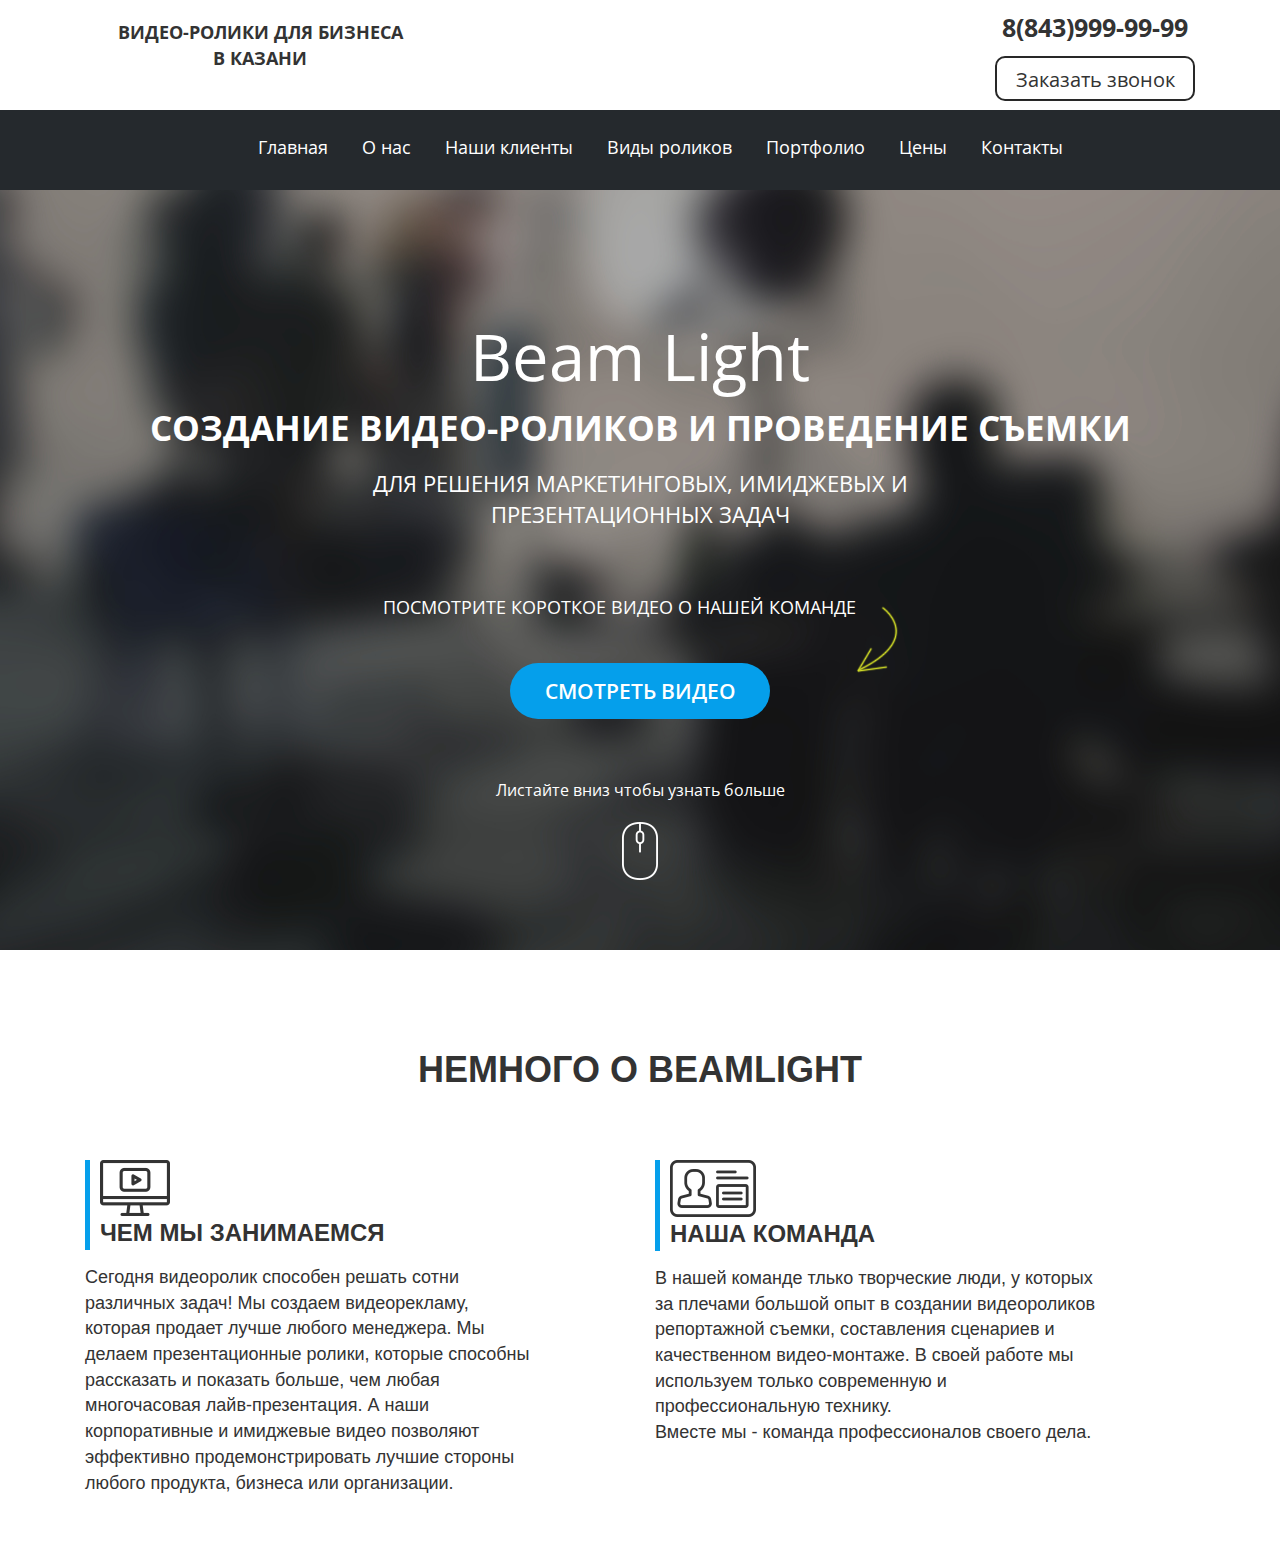
==== 13/index.html @ 39e86d51 "Add files via upload" ====
<!DOCTYPE html>
<html lang="en">
  <head>
    <meta charset="utf-8">
    <meta http-equiv="X-UA-Compatible" content="IE=edge">
    <meta name="viewport" content="width=device-width, initial-scale=1">
    <!-- The above 3 meta tags *must* come first in the head; any other head content must come *after* these tags -->
    <title>Видео-ролики для в бизнеса в Казани</title>

    <!-- Bootstrap -->
    <link href="css/bootstrap.min.css" rel="stylesheet">
    <link href="css/style.css" rel="stylesheet">
    <link href="css/animate.css" rel="stylesheet">
    <link href="css/animate-style.css" rel="stylesheet">
    <link href="https://fonts.googleapis.com/css?family=Open+Sans:300,400,700" rel="stylesheet">

    <!-- HTML5 shim and Respond.js for IE8 support of HTML5 elements and media queries -->
    <!-- WARNING: Respond.js doesn't work if you view the page via file:// -->
    <!--[if lt IE 9]>
      <script src="https://oss.maxcdn.com/html5shiv/3.7.3/html5shiv.min.js"></script>
      <script src="https://oss.maxcdn.com/respond/1.4.2/respond.min.js"></script>
    <![endif]-->
  </head>
  <body>
    <div class="container">
      <div class="header">
        <div class="header-row">
          <div class="col-lg-4">
            <div><span class="header-textlogo">видео-ролики для бизнеса<br>в казани</span></div>
          </div>
          <div class="col-lg-8">
           <div class="header-contacts">
            <p>8(843)999-99-99</p>
            <button class="header-btn">
              <span class="header-phone">Заказать звонок</span>
            </button>
            </div>
          </div>
        </div>
      </div>
    </div>
      <nav class="row-navbar">
        <ul class="navbar-ul">
         <a href="#" class="bar-li-href"><li class="bar-li">Главная</li></a>
          <a href="#" class="bar-li-href"><li class="bar-li">О нас</li></a>
          <a href="#" class="bar-li-href"><li class="bar-li">Наши клиенты</li></a>
          <a href="#" class="bar-li-href"><li class="bar-li">Виды роликов</li></a>
          <a href="#" class="bar-li-href"><li class="bar-li">Портфолио</li></a>
          <a href="#" class="bar-li-href"><li class="bar-li">Цены</li></a>
          <a href="#" class="bar-li-href"><li class="bar-li">Контакты</li></a>
        </ul>
      </nav>
    <main>
      <div class="main-bg">
        <div class="main-text">
          <div class="main-logo">Beam Light</div>
          <br>
          <div class="main-logo-text">создание видео-роликов и проведение съемки</div>
          <br>
          <div class="main-logo-text2">для решения маркетинговых, имиджевых и<br> презентационных задач</div>
          <br>
          <div class="main-logo-text3">посмотрите короткое видео о нашей команде<img src="img/arrow.png" id="arrow"> </div>
          <br>
          <button class="main-btn"><span class="main-btn-text">смотреть видео</span></button>
          <br>
          <span class="main-logo-text4">Листайте вниз чтобы узнать больше</span>
          <br>
          <div class="main-logo-mouse"><img src="img/mouse.png" alt="mouse"></div>
        </div>
      </div>
      <secton class="about">
        <div class="about-header WOW zoomIn" data-wow-delay='0.5s'>
        <h1 id="about-h1">Немного о Beamlight</h1>
          <div class="container">
            <div class="row-about-point">
              <div class="col-md-6">
                <div class="about-point-header">
                  <img src="img/Forma 1.png"><br>
                  <span class="about-h2">Чем мы занимаемся</span>
                </div>
                <div class="about-point-text">
                  <span>Сегодня видеоролик способен решать сотни различных задач! Мы создаем видеорекламу, которая продает лучше любого менеджера. Мы делаем презентационные ролики, которые способны рассказать и показать больше, чем любая многочасовая лайв-презентация. А наши корпоративные и имиджевые видео позволяют эффективно продемонстрировать лучшие стороны любого продукта, бизнеса или организации.</span>
                </div>
              </div>
              <div class="col-md-6">
                <div class="about-point-header">
                  <img src="img/Forma 2.png"><br>
                  <span class="about-h2">Наша команда</span>
                </div>
                <div class="about-point-text">
                  <span>В нашей команде тлько творческие люди, у которых за плечами большой опыт в создании видеороликов репортажной съемки, составления сценариев и качественном видео-монтаже. В своей работе мы используем только современную и профессиональную технику.<br>Вместе мы - команда профессионалов своего дела.</span>
                </div>
              </div>
            </div>
          </div>
        </div>
      </secton>
    </main>
    <!-- jQuery (necessary for Bootstrap's JavaScript plugins) -->
    <script src="https://ajax.googleapis.com/ajax/libs/jquery/1.12.4/jquery.min.js"></script>
    <!-- Include all compiled plugins (below), or include individual files as needed -->
    <script src="js/bootstrap.min.js"></script>
    <script src="js/wow.min.js"></script>
    <script>
    new WOW().init();
    </script>
    </body>
</html>
---- 13/css/style.css ----
.header-row {
	height: 110px;
	background-color: #ffffff;
	text-transform: uppercase;
	font-family: 'Open Sans', sans-serif;
}

.col-lg-4 {
	text-align: center;
	font-size: 18px;
	margin-top: 20px;
}

.col-lg-8 {
	font-size: 25px;
	font-weight: 700;
	margin-top: 10px;
	text-align: right;
}

.header-contacts {
	float: right;
	text-align: center;
	vertical-align: center;
}

.header-textlogo {
	font-weight: 700;
}

.header-btn {
border-radius: 10px;
border-width: 2px;
border-color:  #282828;
border-style: solid;
width: 200px;
height: 45px;
vertical-align: middle;
background-color: #ffffff;
}

.header-btn:hover {
	background: radial-gradient(rgb(5, 159, 235), #ffffff);
}

.header-btn:focus {
	background: radial-gradient(#ffffff, rgb(5, 159, 235));
}

.header-phone {
	display: inline-block;
	vertical-align: middle;
	font-size: 20px;
	font-weight: 400;
}

.row-navbar {
	font-family: 'Open Sans', sans-serif;
	height: 80px;
	background-color: rgb(37, 41, 45);
	text-align: center;
}

.navbar-ul {
	height: 80px;
	vertical-align: middle;
}

.bar-li {
	display: inline-block;
	height: 80px;
	text-decoration: none;
	padding-top: 25px;
	padding-right: 15px;
	padding-left: 15px;
	color: white;
}

.bar-li:hover {
	background-color: rgb(5, 159, 235);
}

.bar-li-href {
	vertical-align: middle;
	font-size: 18px;
}

.main-bg {
	display: block;
	height: 760px;
	background: url(../img/bg-main-img.jpg) center center;
	font-family: 'Open Sans', sans-serif;
	text-align: center;
	color: #ffffff;
}

.main-text {
	padding-top: 12rem;
}

.main-btn {
	background-color:  #059feb;
	width: 260px;
	height: 56px;
	border: none;
	border-radius: 40px;
	margin-top: -10px;
}

.main-btn-text {
	text-transform: uppercase;
	color: white;
	font-size: 21px;
	font-weight: 600;
}

.main-logo {
	display: inline-block;
	font-family: 'Open Sans', sans-serif;
	font-size: 65px;
	font-weight: 400;
	margin-bottom: 0;
}

.main-logo-text {
	font-family: 'Open Sans', sans-serif;
	font-size: 35px;
	font-weight: 700;
	text-transform: uppercase;
	display: inline-block;
}

.main-logo-text2 {
	font-family: 'Open Sans', sans-serif;
	font-size: 22px;
	font-weight: 400;
	text-transform: uppercase;
	display: inline-block;
	margin-top: 15px;
}

.main-logo-text3 {
	font-family: 'Open Sans', sans-serif;
	font-size: 18px;
	font-weight: 400;
	text-transform: uppercase;
	display: inline-block;
	margin-top: 15px;
}

#arrow {
	margin-top: 60px;
}

.main-logo-text4 {
	display: inline-block;
	font-family: 'Open Sans', sans-serif;
	font-size: 16px;
	font-weight: 400;
	margin-top: 60px;
}

.main-logo-mouse {
	margin-top: 2rem;
	display: inline-block;
	text-align: center;
}

.about-header {
	height: 600px;
	background-color: white;
	text-align: center;
}

#about-h1 {
	display: inline-block;
	margin-top: 100px;
	text-transform: uppercase;
	font-weight: 600;
}

.row-about-point {
	text-align: left;
	margin-top: 60px;
}

.about-point-header {
	display: block;
	width: 445px;
	padding-left: 1rem;
	border-left-width: 5px;
	border-left-style: solid;
	border-color: rgb(5, 159, 235);
}

.about-h2 {
	text-transform: uppercase;
	font-size: 24px;
	font-weight: 600;
}

.about-point-text {
	font-size: 18px;
	font-weight: 500;
	text-align: left;
	width: 445px;
	margin-top: 15px;
}
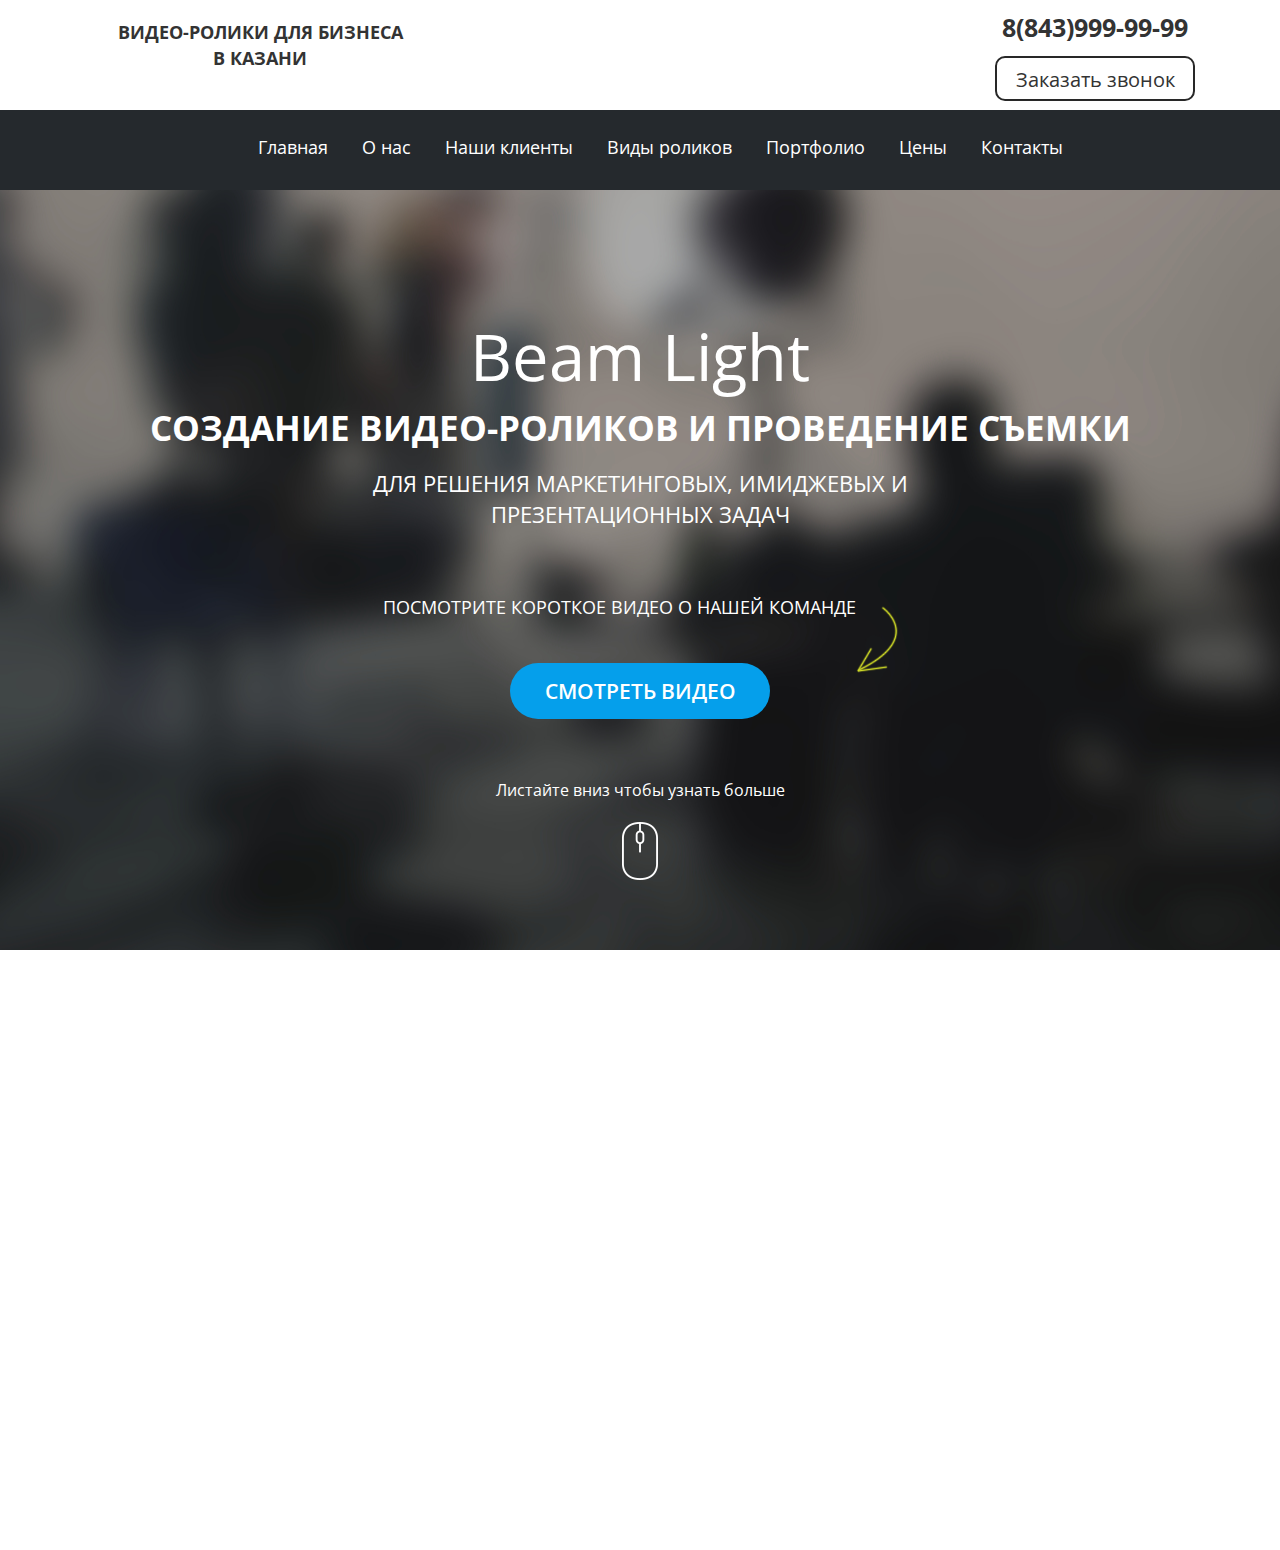
==== commit ed2a37d1: "Update index.html" ====
--- a/13/index.html
+++ b/13/index.html
@@ -69,7 +69,7 @@
         </div>
       </div>
       <secton class="about">
-        <div class="about-header WOW zoomIn" data-wow-delay='0.5s'>
+        <div class="about-header wow zoomIn" data-wow-delay='0.5s'>
         <h1 id="about-h1">Немного о Beamlight</h1>
           <div class="container">
             <div class="row-about-point">
@@ -88,7 +88,7 @@
                   <span class="about-h2">Наша команда</span>
                 </div>
                 <div class="about-point-text">
-                  <span>В нашей команде тлько творческие люди, у которых за плечами большой опыт в создании видеороликов репортажной съемки, составления сценариев и качественном видео-монтаже. В своей работе мы используем только современную и профессиональную технику.<br>Вместе мы - команда профессионалов своего дела.</span>
+                  <span>В нашей команде только творческие люди, у которых за плечами большой опыт в создании видеороликов репортажной съемки, составления сценариев и качественном видео-монтаже. В своей работе мы используем только современную и профессиональную технику.<br>Вместе мы - команда профессионалов своего дела.</span>
                 </div>
               </div>
             </div>
@@ -105,4 +105,4 @@
     new WOW().init();
     </script>
     </body>
-</html>+</html>
